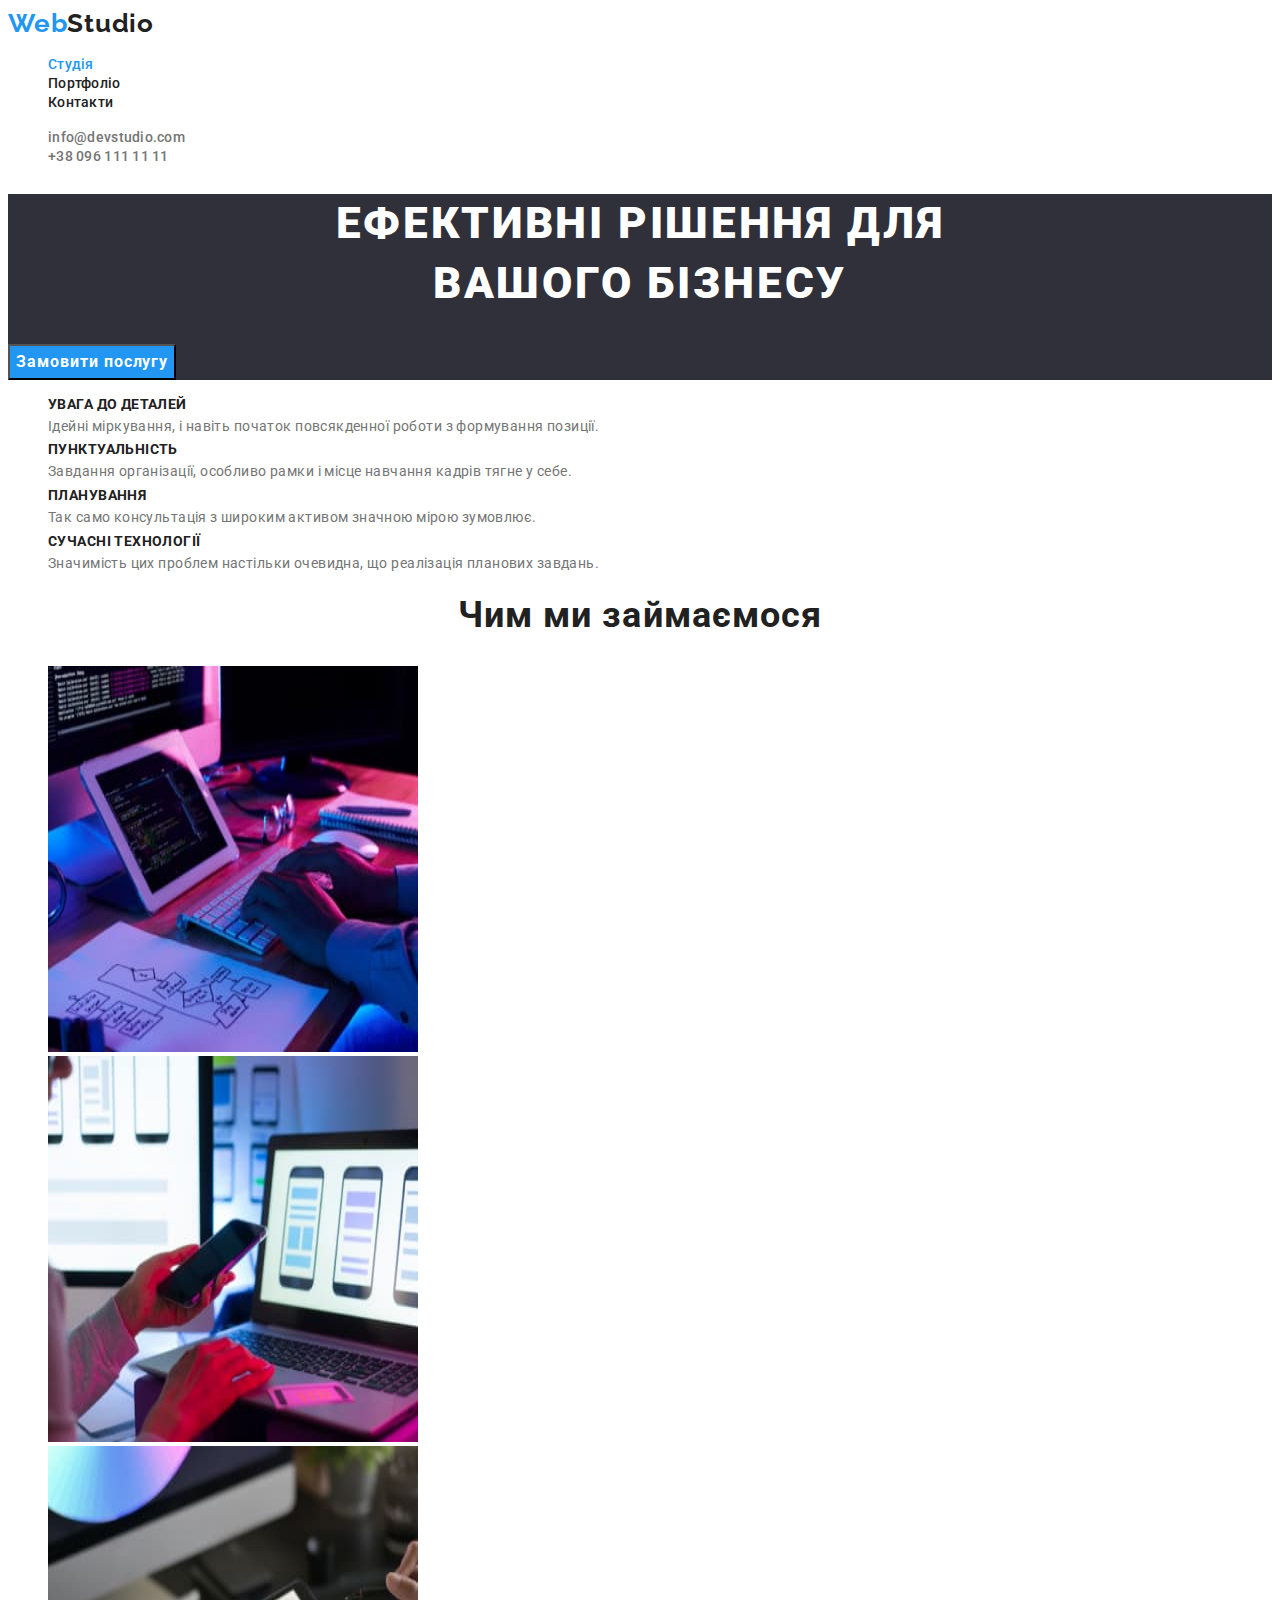
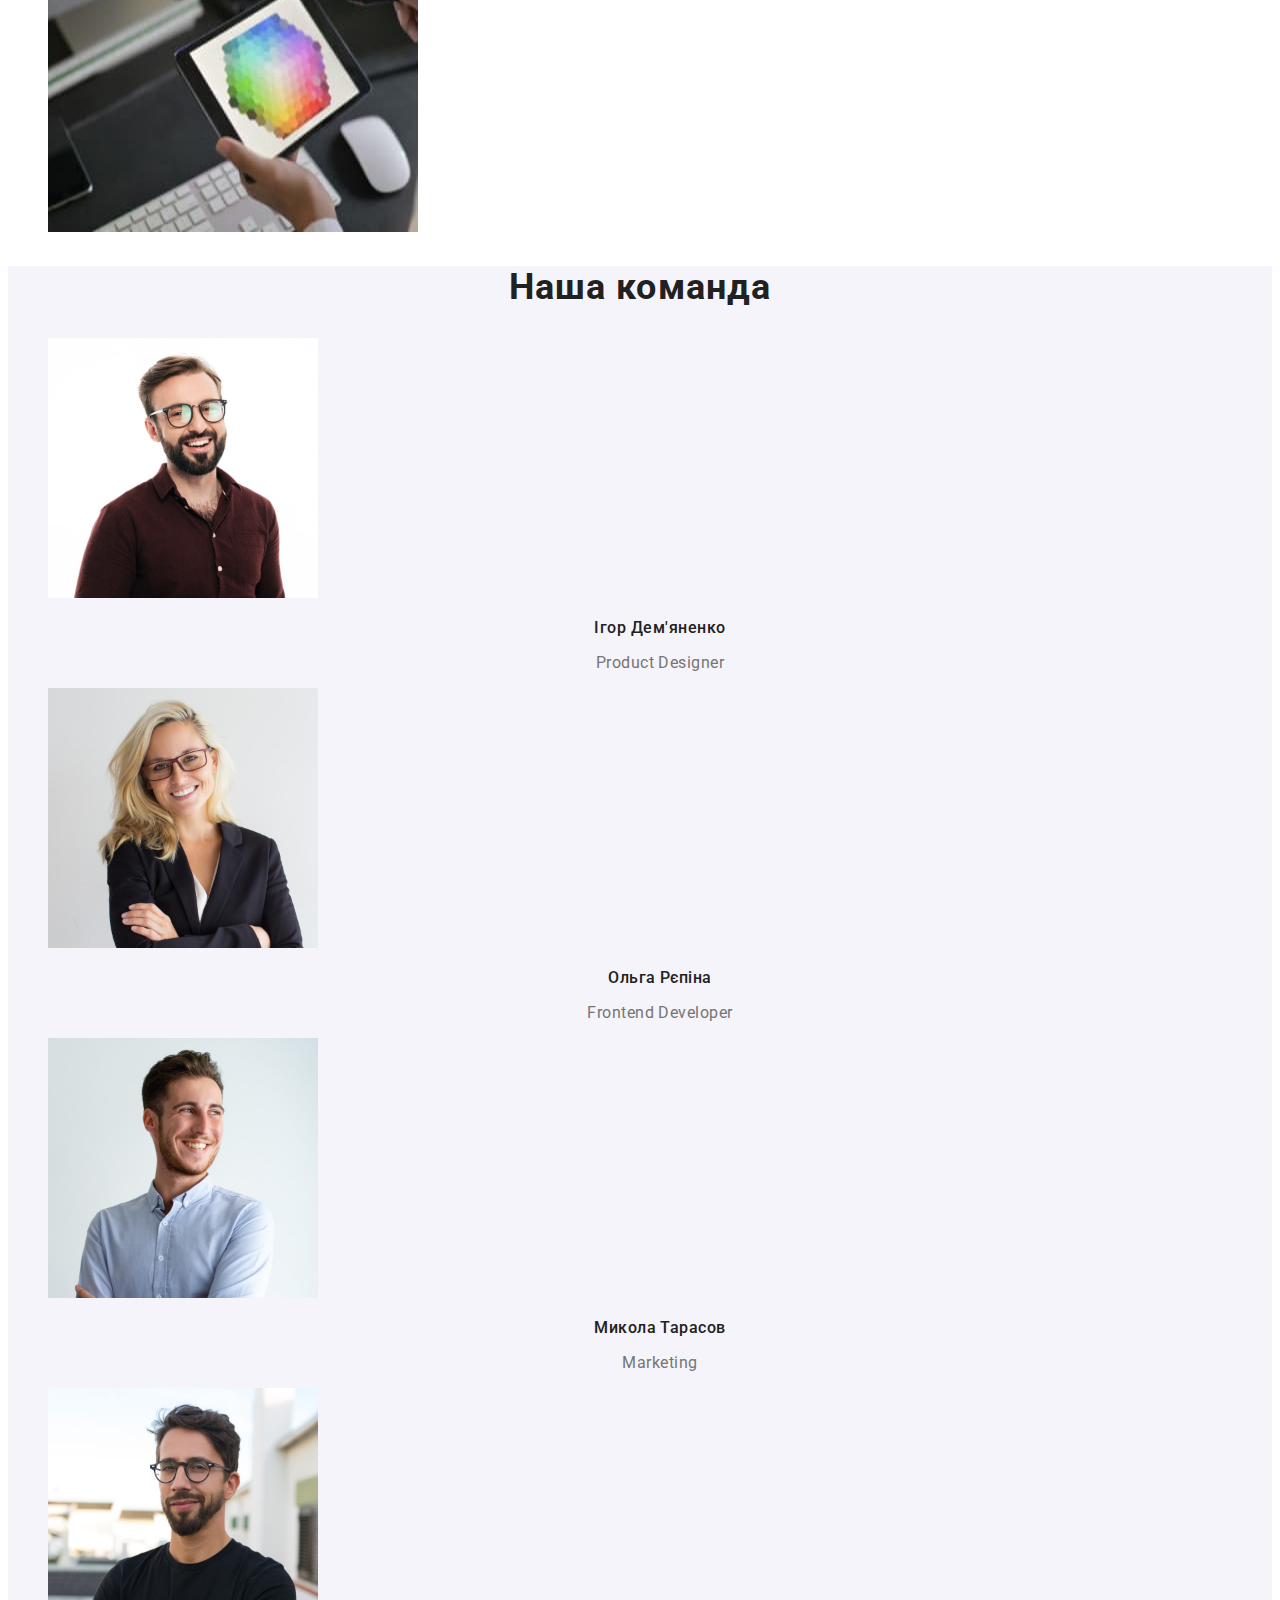
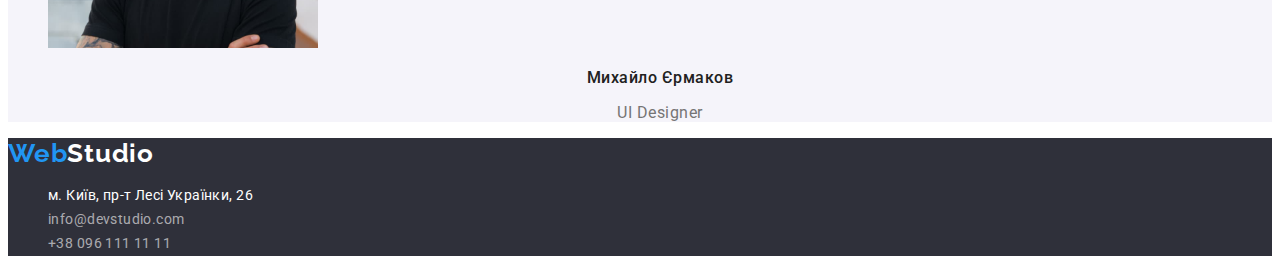
==== index.html @ b62a6b12 "Initial commit" ====
<!DOCTYPE html>
<html lang="uk">
  <head>
    <meta charset="UTF-8" />
    <meta name="viewport" content="width=device-width, initial-scale=1.0" />
    <title>Document</title>
    <link rel="preconnect" href="https://fonts.googleapis.com" />
    <link rel="preconnect" href="https://fonts.gstatic.com" crossorigin />
    <link
      href="https://fonts.googleapis.com/css2?family=Raleway:wght@700&family=Roboto:wght@400;500;700;900&display=swap"
      rel="stylesheet" />
    <link rel="stylesheet" href="./css/styles.css" />
  </head>
  <body>
    <header>
      <a href="" class="logo" lang="en">Web<span class="txt-black">Studio</span></a>
      <nav>
        <ul class="list">
          <li><a class="link link-current" href="./index.html">Студія</a></li>
          <li><a class="link" href="./portfolio.html">Портфоліо</a></li>
          <li><a class="link" href="">Контакти</a></li>
        </ul>
      </nav>
      <ul class="list">
        <li><a class="link-tel" href="mailto:info@devstudio.com">info@devstudio.com</a></li>
        <li><a class="link-tel" href="tel:+380961111111">+38 096 111 11 11</a></li>
      </ul>
    </header>
    <main>
      <section class="hero-section">
        <h1 class="hero-title">ефективні рішення для <br />вашого бізнесу</h1>
        <button class="btn-hero" type="button">Замовити послугу</button>
      </section>
      <section>
        <h2 hidden class="visually-hidden">Особливості</h2>
        <ul class="list">
          <li>
            <h3 class="subtitle">УВАГА ДО ДЕТАЛЕЙ</h3>
            <p class="text">
              Ідейні міркування, і навіть початок повсякденної роботи з
              формування позиції.
            </p>
          </li>
          <li>
            <h3 class="subtitle">ПУНКТУАЛЬНІСТЬ</h3>
            <p class="text">
              Завдання організації, особливо рамки і місце навчання кадрів тягне
              у себе.
            </p>
          </li>
          <li>
            <h3 class="subtitle">ПЛАНУВАННЯ</h3>
            <p class="text">
              Так само консультація з широким активом значною мірою зумовлює.
            </p>
          </li>
          <li>
            <h3 class="subtitle">СУЧАСНІ ТЕХНОЛОГІЇ</h3>
            <p class="text">
              Значимість цих проблем настільки очевидна, що реалізація планових
              завдань.
            </p>
          </li>
        </ul>
      </section>
      <section>
        <h2 class="title">Чим ми займаємося</h2>
        <ul class="list">
          <li>
            <img
              src="./images/gallery-1.jpg"
              alt="галерея"
              width="370"
              height="386"/>
          </li>
          <li>
            <img
              src="./images/gallery-2.jpg"
              alt="галерея"
              width="370"
              height="386"/>
          </li>
          <li>
            <img
              src="./images/gallery-3.jpg"
              alt="галерея"
              width="370"
              height="386"/>
          </li>
        </ul>
      </section>
      <section class="our-team">
        <h2 class="title">Наша команда</h2>
        <ul class="list">
          <li>
            <img
              src="./images/team-card-1.jpg"
              alt="наша команда"
              width="270"
              height="260"/>
            <h3 class="subtitle-img">Ігор Дем'яненко</h3>
            <p class="text-img" lang="en">Product Designer</p>
          </li>
          <li>
            <img
              src="./images/team-card-2.jpg"
              alt="наша команда"
              width="270"
              height="260"/>
            <h3 class="subtitle-img">Ольга Рєпіна</h3>
            <p class="text-img" lang="en">Frontend Developer</p>
          </li>
          <li>
            <img
              src="./images/team-card-3.jpg"
              alt="наша команда"
              width="270"
              height="260"/>
            <h3 class="subtitle-img">Микола Тарасов</h3>
            <p class="text-img" lang="en">Marketing</p>
          </li>
          <li>
            <img
              src="./images/team-card-4.jpg"
              alt="наша команда"
              width="270"
              height="260"/>
            <h3 class="subtitle-img">Михайло Єрмаков</h3>
            <p class="text-img" lang="en">UI Designer</p>
          </li>
        </ul>
      </section>
    </main>
    <footer class="bottom">
      <a class="logo" href="" lang="en">Web<span class="txt-white">Studio</span></a>
      <address>
        <ul class="list">
          <li>
            <a class="link-footer" 
              href="https://goo.gl/maps/NaW1mxKF8MjCK2XS7"
              target="_blank"
              rel="noopener noreferrer"> 
          м. Київ, пр-т Лесі Українки, 26</a>
          </li>
          <li><a class="link-footer link-contacts" href="mailto:info@devstudio.com">info@devstudio.com</a></li>
          <li><a class="link-footer link-contacts" href="tel+380961111111">+38 096 111 11 11</a></li>
        </ul>
      </address>
    </footer>
  </body>
</html>
---- css/styles.css ----
:root {
    --main-font:Roboto, sans-serif;
    --secondary-font:Raleway, sans-serif;
    --main-text-cl: #757575;
    --secondary-text-cl: #212121;
    --complementary-text-cl:#FFFFFF;
    --accent-cl:#2196F3;
    --main-bg: #FFF;
    --secondary-bg:#2F303A;
    --accent-bg:#F5F4FA;
    --button-bg:#2196F3;
}
body {
font-family: var(--main-font);
font-style: normal;
color: var(--main-text-cl);
background-color: var(--main-bg);
}
.logo {
font-family: var(--secondary-font);
font-size: 26px;
font-weight: 700;
line-height: normal;
letter-spacing: 0.78px;
color: var(--accent-cl);
text-decoration: none;
}
.txt-black {
color: var(--secondary-text-cl);
}
.list {
list-style: none;
}
.list .link {
color: var(--secondary-text-cl);
font-family: inherit;
font-size: 14px;
font-weight: 500;
line-height: normal;
letter-spacing: 0.28px;  
text-decoration: none;
}
.list .link:hover,
.list .link:focus {
color: var(--accent-cl);
}
.list .link-tel {
color: var(--main-text-cl);
font-family: inherit;
font-size: 14px;
font-weight: 500;
line-height: normal;
letter-spacing: 0.28px;  
text-decoration: none;
}
.link-tel:hover,
.link-tel:focus {
color: var(--accent-cl);
}
.list .link-current {
color: var(--accent-cl);
font-family: inherit;
font-size: 14px;
font-weight: 500;
line-height: normal;
letter-spacing: 0.28px;
}
.hero-section {
background-color: var(--secondary-bg);
}
.hero-title {
color: var(--complementary-text-cl);
text-align: center;
font-size: 44px;
font-weight: 900;
line-height: 1.36; /* 136.364% */
letter-spacing: 2.64px;
text-transform: uppercase;
}
.btn-hero {
color: var(--complementary-text-cl);
background-color: var(--button-bg);
font-family: inherit;
text-align: center;
font-size: 16px;
font-weight: 700;
line-height: 1.88; /* 187.5% */    
letter-spacing: 0.96px;
cursor: pointer;
}
.visually-hidden {
transform: scale(0);
position: fixed;
}
.title {
color: var(--secondary-text-cl);
text-align: center;
font-size: 36px;
font-weight: 700;
line-height: normal;
letter-spacing: 1.08px;   
}
.subtitle {
color: var(--secondary-text-cl);
font-size: 14px;
font-weight: 700;
line-height: normal;
letter-spacing: 0.42px;
text-transform: uppercase;
}
.text {
font-size: 14px;
line-height: 1.71px; /* 171.429% */
letter-spacing: 0.42px;
}
.subtitle-img {
color: var(--secondary-text-cl);
text-align: center;
font-size: 16px;
font-weight: 500;
line-height: normal;
letter-spacing: 0.48px;
}
.text-img {
text-align: center;
font-size: 16px;
line-height: normal;
letter-spacing: 0.48px;    
}
.our-team {
background-color: var(--accent-bg);
}
.bottom {
background-color: var(--secondary-bg);
}
.txt-white {
color: var(--complementary-text-cl);
}
.list .link-footer {
color: var(--complementary-text-cl);
font-family: inherit;
font-style: normal;
font-size: 14px;
font-weight: 400;
line-height: 1.71; /* 171.429% */
letter-spacing: 0.42px;
text-decoration: none;
}
.link-footer:hover,
.link-footer:focus {
color: var(--accent-cl);
}
.list .link-contacts {
color: rgba(255, 255, 255, 0.60);
}
.link-contacts:hover,
.link-contacts:focus {
color: var(--accent-cl);
}
.btn {
color: var(--secondary-text-cl);
background-color: var(--accent-bg);
text-align: center; 
font-family: inherit;
font-size: 16px;
font-style: normal; 
font-weight: 500;
line-height: 1.63; /* 162.5% */
letter-spacing: 0.48px;
border: none;
cursor: pointer;
}
.btn-current {
color: var(--complementary-text-cl);
background-color: var(--button-bg);
border: none;
cursor: pointer;
}
.btn:hover,
.btn:focus {
color: var(--complementary-text-cl);
background-color: var(--button-bg);
}
.link-portfolio {
font-family: inherit;
font-style: normal;
text-decoration: none;
}
.title-portfolio {
color: var(--secondary-text-cl);
font-size: 18px;
font-weight: 700;
line-height: 2.00; /* 200% */
letter-spacing: 1.08px;
}
.text-portfolio {
color: var(--main-text-cl);
font-size: 16px;
line-height: 1.88; /* 187.5% */
letter-spacing: 0.48px;
}
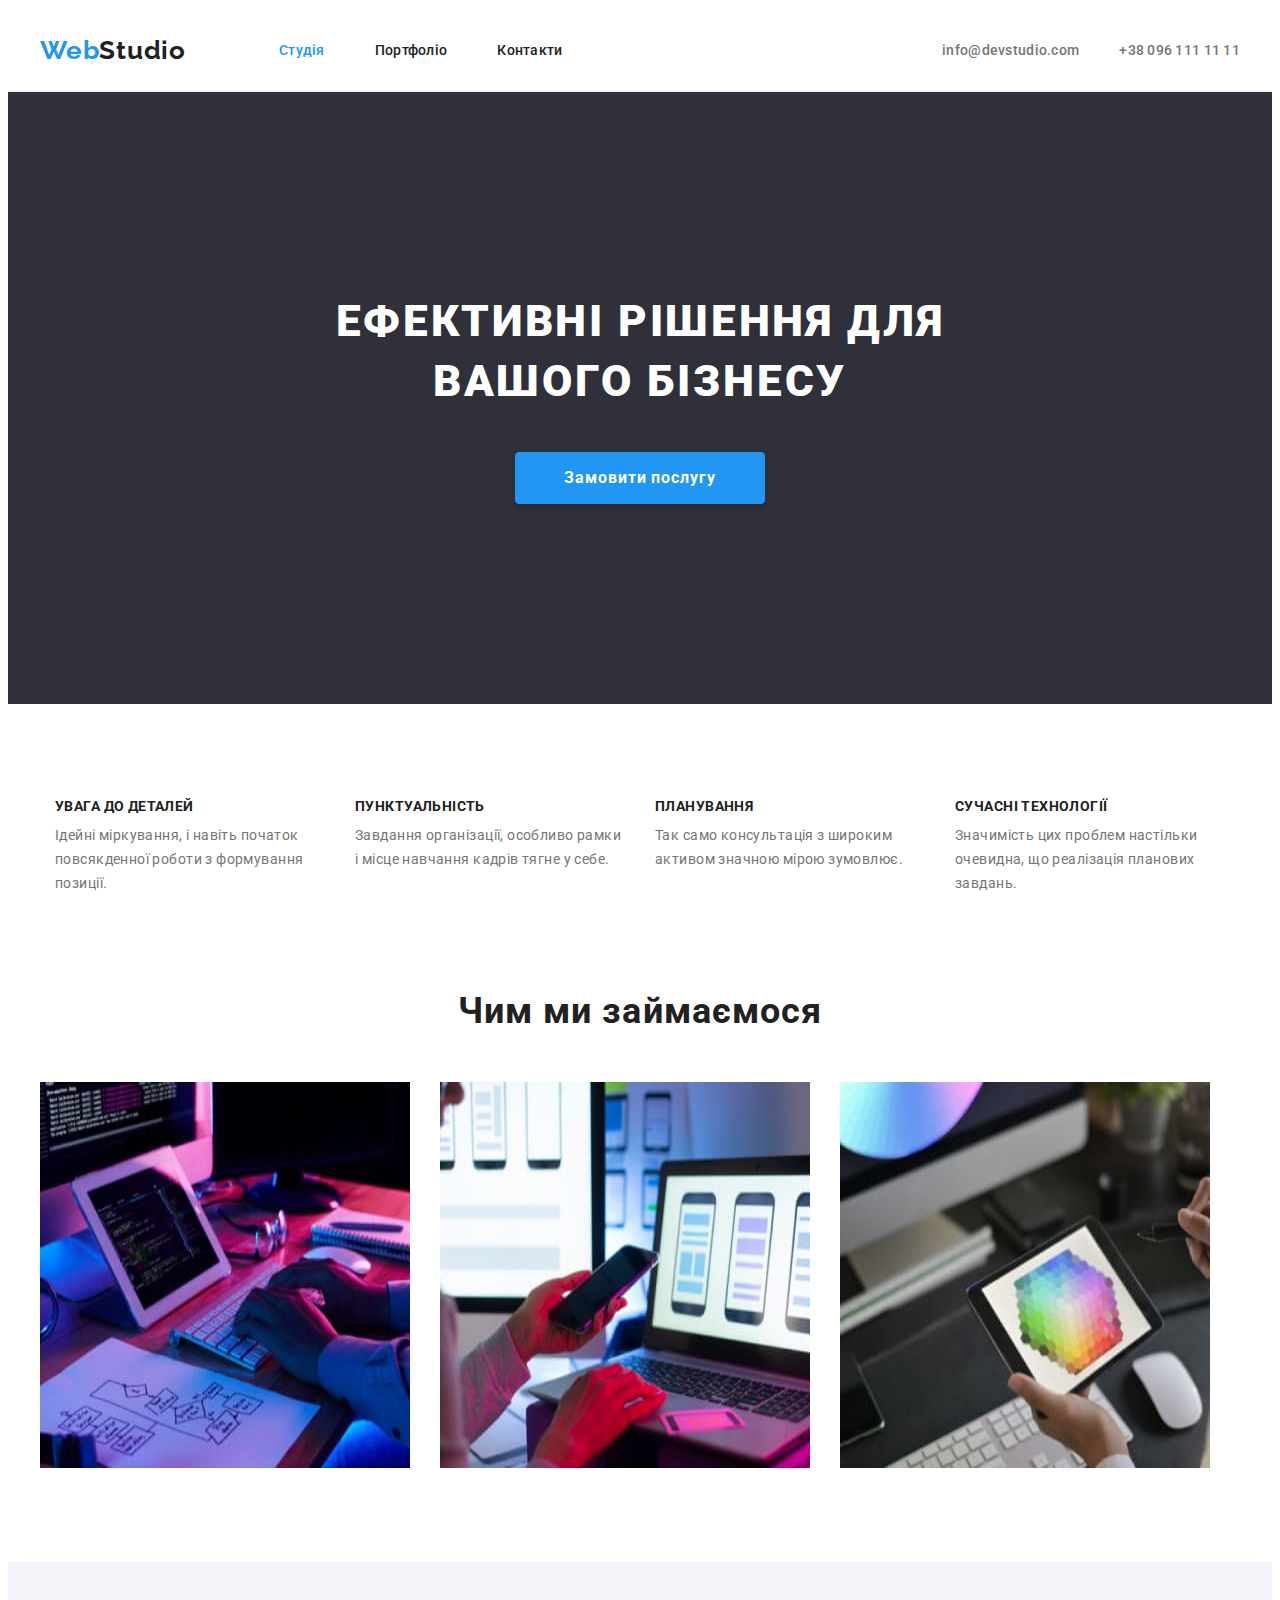
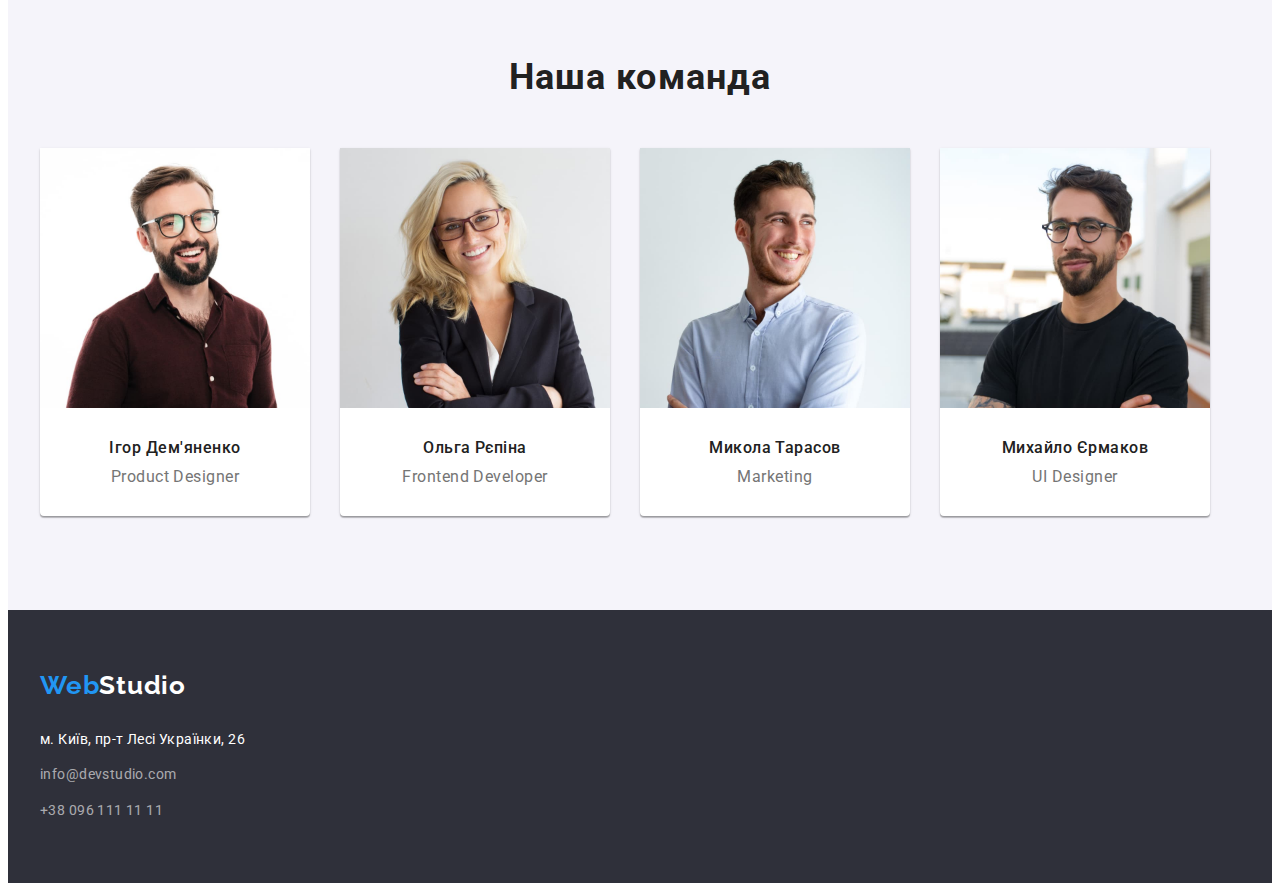
==== commit d1179929: "homework3" ====
--- a/index.html
+++ b/index.html
@@ -9,143 +9,158 @@
     <link
       href="https://fonts.googleapis.com/css2?family=Raleway:wght@700&family=Roboto:wght@400;500;700;900&display=swap"
       rel="stylesheet" />
+    <link rel="stylesheet" href="https://cdnjs.cloudflare.com/ajax/libs/modern-normalize/2.0.0/modern-normalize.min.css" integrity="sha512-4xo8blKMVCiXpTaLzQSLSw3KFOVPWhm/TRtuPVc4WG6kUgjH6J03IBuG7JZPkcWMxJ5huwaBpOpnwYElP/m6wg==" crossorigin="anonymous" referrerpolicy="no-referrer" />
     <link rel="stylesheet" href="./css/styles.css" />
   </head>
   <body>
-    <header>
-      <a href="" class="logo" lang="en">Web<span class="txt-black">Studio</span></a>
-      <nav>
-        <ul class="list">
-          <li><a class="link link-current" href="./index.html">Студія</a></li>
-          <li><a class="link" href="./portfolio.html">Портфоліо</a></li>
-          <li><a class="link" href="">Контакти</a></li>
-        </ul>
-      </nav>
-      <ul class="list">
-        <li><a class="link-tel" href="mailto:info@devstudio.com">info@devstudio.com</a></li>
-        <li><a class="link-tel" href="tel:+380961111111">+38 096 111 11 11</a></li>
-      </ul>
-    </header>
+      <header class="header">
+        <div class="container header-container">
+          <a href="" class="logo" lang="en">Web<span class="txt-black">Studio</span></a>
+          <nav>
+            <ul class="list navigation-list">
+              <li class="navigation-item"><a class="link link-current" href="./index.html">Студія</a></li>
+              <li class="navigation-item"><a class="link" href="./portfolio.html">Портфоліо</a></li>
+              <li class="navigation-item"><a class="link" href="">Контакти</a></li>
+            </ul>
+          </nav>
+          <div class="header-group">
+            <ul class="list navigation-group">
+              <li class="navigation-group-item"><a class="link-tel" href="mailto:info@devstudio.com">info@devstudio.com</a></li>
+              <li class="navigation-group-item"><a class="link-tel" href="tel:+380961111111">+38 096 111 11 11</a></li>
+            </ul>  
+          </div>
+        </div>
+      </header>
     <main>
-      <section class="hero-section">
-        <h1 class="hero-title">ефективні рішення для <br />вашого бізнесу</h1>
-        <button class="btn-hero" type="button">Замовити послугу</button>
-      </section>
-      <section>
-        <h2 hidden class="visually-hidden">Особливості</h2>
-        <ul class="list">
-          <li>
-            <h3 class="subtitle">УВАГА ДО ДЕТАЛЕЙ</h3>
-            <p class="text">
-              Ідейні міркування, і навіть початок повсякденної роботи з
-              формування позиції.
-            </p>
-          </li>
-          <li>
-            <h3 class="subtitle">ПУНКТУАЛЬНІСТЬ</h3>
-            <p class="text">
-              Завдання організації, особливо рамки і місце навчання кадрів тягне
-              у себе.
-            </p>
-          </li>
-          <li>
-            <h3 class="subtitle">ПЛАНУВАННЯ</h3>
-            <p class="text">
-              Так само консультація з широким активом значною мірою зумовлює.
-            </p>
-          </li>
-          <li>
-            <h3 class="subtitle">СУЧАСНІ ТЕХНОЛОГІЇ</h3>
-            <p class="text">
-              Значимість цих проблем настільки очевидна, що реалізація планових
-              завдань.
-            </p>
-          </li>
-        </ul>
-      </section>
-      <section>
-        <h2 class="title">Чим ми займаємося</h2>
-        <ul class="list">
-          <li>
-            <img
-              src="./images/gallery-1.jpg"
-              alt="галерея"
-              width="370"
-              height="386"/>
-          </li>
-          <li>
-            <img
-              src="./images/gallery-2.jpg"
-              alt="галерея"
-              width="370"
-              height="386"/>
-          </li>
-          <li>
-            <img
-              src="./images/gallery-3.jpg"
-              alt="галерея"
-              width="370"
-              height="386"/>
-          </li>
-        </ul>
-      </section>
-      <section class="our-team">
-        <h2 class="title">Наша команда</h2>
-        <ul class="list">
-          <li>
-            <img
-              src="./images/team-card-1.jpg"
-              alt="наша команда"
-              width="270"
-              height="260"/>
-            <h3 class="subtitle-img">Ігор Дем'яненко</h3>
-            <p class="text-img" lang="en">Product Designer</p>
-          </li>
-          <li>
-            <img
-              src="./images/team-card-2.jpg"
-              alt="наша команда"
-              width="270"
-              height="260"/>
-            <h3 class="subtitle-img">Ольга Рєпіна</h3>
-            <p class="text-img" lang="en">Frontend Developer</p>
-          </li>
-          <li>
-            <img
-              src="./images/team-card-3.jpg"
-              alt="наша команда"
-              width="270"
-              height="260"/>
-            <h3 class="subtitle-img">Микола Тарасов</h3>
-            <p class="text-img" lang="en">Marketing</p>
-          </li>
-          <li>
-            <img
-              src="./images/team-card-4.jpg"
-              alt="наша команда"
-              width="270"
-              height="260"/>
-            <h3 class="subtitle-img">Михайло Єрмаков</h3>
-            <p class="text-img" lang="en">UI Designer</p>
-          </li>
-        </ul>
-      </section>
+        <section class="hero-section">
+          <div class="container">
+            <h1 class="hero-title">ефективні рішення для <br />вашого бізнесу</h1>
+            <button class="btn-hero" type="button">Замовити послугу</button>
+          </div>
+        </section>
+        <section>
+          <div class="container">
+            <h2 hidden class="visually-hidden">Особливості</h2>
+            <ul class="list peculiarities">
+              <li class="peculiarities-item">
+                <h3 class="subtitle">УВАГА ДО ДЕТАЛЕЙ</h3>
+                <p class="text">
+                  Ідейні міркування, і навіть початок повсякденної роботи з
+                  формування позиції.
+                </p>
+              </li>
+              <li class="peculiarities-item">
+                <h3 class="subtitle">ПУНКТУАЛЬНІСТЬ</h3>
+                <p class="text">
+                  Завдання організації, особливо рамки і місце навчання кадрів тягне
+                  у себе.
+                </p>
+              </li>
+              <li class="peculiarities-item">
+                <h3 class="subtitle">ПЛАНУВАННЯ</h3>
+                <p class="text">
+                  Так само консультація з широким активом значною мірою зумовлює.
+                </p>
+              </li>
+              <li class="peculiarities-item">
+                <h3 class="subtitle">СУЧАСНІ ТЕХНОЛОГІЇ</h3>
+                <p class="text">
+                  Значимість цих проблем настільки очевидна, що реалізація планових
+                  завдань.
+                </p>
+              </li>
+            </ul>
+          </div>
+        </section>
+        <section>
+          <div class="container">
+            <h2 class="title title-work">Чим ми займаємося</h2>
+            <ul class="list list-work">
+              <li class="work-item">
+                <img
+                  src="./images/gallery-1.jpg"
+                  alt="галерея"
+                  width="370"
+                  height="386"/>
+              </li>
+              <li class="work-item" >
+                <img
+                  src="./images/gallery-2.jpg"
+                  alt="галерея"
+                  width="370"
+                  height="386"/>
+              </li>
+              <li class="work-item">
+                <img
+                  src="./images/gallery-3.jpg"
+                  alt="галерея"
+                  width="370"
+                  height="386"/>
+              </li>
+            </ul>
+          </div>
+        </section>
+        <section class="our-team">
+          <div class="container">
+            <h2 class="title title-our-team">Наша команда</h2>
+            <ul class="list list-our-team">
+              <li class="our-team-item">
+                <img
+                  src="./images/team-card-1.jpg"
+                  alt="наша команда"
+                  width="270"
+                  height="260"/>
+                <h3 class="subtitle-img">Ігор Дем'яненко</h3>
+                <p class="text-img" lang="en">Product Designer</p>
+              </li>
+              <li class="our-team-item">
+                <img
+                  src="./images/team-card-2.jpg"
+                  alt="наша команда"
+                  width="270"
+                  height="260"/>
+                <h3 class="subtitle-img">Ольга Рєпіна</h3>
+                <p class="text-img" lang="en">Frontend Developer</p>
+              </li>
+              <li class="our-team-item">
+                <img
+                  src="./images/team-card-3.jpg"
+                  alt="наша команда"
+                  width="270"
+                  height="260"/>
+                <h3 class="subtitle-img">Микола Тарасов</h3>
+                <p class="text-img" lang="en">Marketing</p>
+              </li>
+              <li class="our-team-item">
+                <img
+                  src="./images/team-card-4.jpg"
+                  alt="наша команда"
+                  width="270"
+                  height="260"/>
+                <h3 class="subtitle-img">Михайло Єрмаков</h3>
+                <p class="text-img" lang="en">UI Designer</p>
+              </li>
+            </ul>
+          </div>
+        </section>
     </main>
-    <footer class="bottom">
-      <a class="logo" href="" lang="en">Web<span class="txt-white">Studio</span></a>
-      <address>
-        <ul class="list">
-          <li>
-            <a class="link-footer" 
-              href="https://goo.gl/maps/NaW1mxKF8MjCK2XS7"
-              target="_blank"
-              rel="noopener noreferrer"> 
-          м. Київ, пр-т Лесі Українки, 26</a>
-          </li>
-          <li><a class="link-footer link-contacts" href="mailto:info@devstudio.com">info@devstudio.com</a></li>
-          <li><a class="link-footer link-contacts" href="tel+380961111111">+38 096 111 11 11</a></li>
-        </ul>
-      </address>
-    </footer>
-  </body>
+      <footer class="bottom">
+        <div class="container footer-container">
+          <a class="logo logo-footer" href="" lang="en">Web<span class="txt-white">Studio</span></a>
+          <address>
+            <ul class="list footer-list">
+              <li class="footer-item">
+                <a class="link-footer" 
+                  href="https://goo.gl/maps/NaW1mxKF8MjCK2XS7"
+                  target="_blank"
+                  rel="noopener noreferrer"> 
+              м. Київ, пр-т Лесі Українки, 26</a>
+              </li>
+              <li class="footer-item"><a class="link-footer link-contacts" href="mailto:info@devstudio.com">info@devstudio.com</a></li>
+              <li class="footer-item"><a class="link-footer link-contacts" href="tel+380961111111">+38 096 111 11 11</a></li>
+            </ul>
+          </address>
+        </div>
+      </footer>
+    </body>
 </html>
--- a/css/styles.css
+++ b/css/styles.css
@@ -16,6 +16,25 @@
 color: var(--main-text-cl);
 background-color: var(--main-bg);
 }
+.container {
+width: 1200px;
+padding: 0 15px;
+margin: 0 auto;
+}
+h1,h2,h3,h4,h5,h6,ul,p {
+margin: 0;
+padding: 0;
+}
+img {
+display: block;
+}
+.header {
+border-bottom: 1px solid #ECECEC;
+}
+.header-container{
+display: flex;
+align-items: center;
+}
 .logo {
 font-family: var(--secondary-font);
 font-size: 26px;
@@ -24,9 +43,23 @@
 letter-spacing: 0.78px;
 color: var(--accent-cl);
 text-decoration: none;
+margin-right: 93px; 
 }
 .txt-black {
 color: var(--secondary-text-cl);
+}
+.navigation-list {
+display: flex;
+align-items: center;
+}
+.navigation-item {
+display: block;
+margin-right: 50px;
+padding-top: 32px;
+padding-bottom: 32px;
+}
+.navigation-item:last-child {
+margin-right: 0;
 }
 .list {
 list-style: none;
@@ -44,6 +77,24 @@
 .list .link:focus {
 color: var(--accent-cl);
 }
+.header-group {
+display: flex;
+align-items: baseline;
+margin-left: auto;
+}
+.navigation-group {
+display: flex;
+align-items: center;
+}
+.navigation-group-item {
+display: inline-block;
+margin-left: 40px;
+padding-top: 32px;
+padding-bottom: 32px;
+}
+.navigation-group-item:first-child {
+margin-left: 0;
+}
 .list .link-tel {
 color: var(--main-text-cl);
 font-family: inherit;
@@ -67,17 +118,30 @@
 }
 .hero-section {
 background-color: var(--secondary-bg);
+text-align: center;
 }
 .hero-title {
 color: var(--complementary-text-cl);
-text-align: center;
 font-size: 44px;
 font-weight: 900;
 line-height: 1.36; /* 136.364% */
 letter-spacing: 2.64px;
 text-transform: uppercase;
+padding-top: 200px;
+padding-bottom: 40px;
 }
 .btn-hero {
+display: inline-block;
+box-sizing: content-box;
+box-shadow: 0px 4px 4px 0px rgba(0, 0, 0, 0.15);
+width: 200px;
+border: 1px solid var(--button-bg);
+border-radius: 4px;
+padding-top: 10px;
+padding-right: 24px;
+padding-bottom: 10px;
+padding-left: 24px;
+margin-bottom: 200px;
 color: var(--complementary-text-cl);
 background-color: var(--button-bg);
 font-family: inherit;
@@ -100,7 +164,22 @@
 line-height: normal;
 letter-spacing: 1.08px;   
 }
-.subtitle {
+.peculiarities {
+display:flex;
+flex-direction: row;
+justify-content: center; 
+}
+.peculiarities>.peculiarities-item {
+width: 270px;
+padding-top: 94px;
+padding-bottom: 94px;
+margin-right: 30px;
+}
+.peculiarities-item:last-child {
+margin-right: 0;
+}
+.peculiarities-item>.subtitle {
+margin-bottom: 10px;
 color: var(--secondary-text-cl);
 font-size: 14px;
 font-weight: 700;
@@ -108,12 +187,48 @@
 letter-spacing: 0.42px;
 text-transform: uppercase;
 }
-.text {
-font-size: 14px;
-line-height: 1.71px; /* 171.429% */
+.peculiarities-item>.text {
+font-size: 14px;
+line-height: 1.71; /* 171.429% */
 letter-spacing: 0.42px;
 }
+.title-work {
+padding-bottom: 50px;
+}
+.list-work {
+display: flex;
+flex-wrap: wrap;
+}
+.list-work>.work-item {
+flex-basis: calc(100%/3-30px);
+padding-right: 30px;
+padding-bottom: 94px;
+}
+.work-item:last-child {
+padding-right: 0;
+}
+.title-our-team {
+padding-top: 94px;
+padding-bottom: 50px;
+}
+.list-our-team {
+display: flex;
+flex-wrap: wrap;
+}
+.list-our-team>.our-team-item {
+margin-right: 30px;
+margin-bottom: 94px;
+border-bottom-left-radius: 4px;
+border-bottom-right-radius: 4px;
+box-shadow: 0px 2px 1px 0px rgba(0, 0, 0, 0.20), 0px 1px 1px 0px rgba(0, 0, 0, 0.14), 0px 1px 3px 0px rgba(0, 0, 0, 0.12);
+background-color: var(--main-bg);
+}
+.our-team-item:last-child {
+margin-right: 0;
+}
 .subtitle-img {
+padding-top: 30px;
+padding-bottom: 10px;
 color: var(--secondary-text-cl);
 text-align: center;
 font-size: 16px;
@@ -122,6 +237,7 @@
 letter-spacing: 0.48px;
 }
 .text-img {
+padding-bottom: 30px;
 text-align: center;
 font-size: 16px;
 line-height: normal;
@@ -132,6 +248,20 @@
 }
 .bottom {
 background-color: var(--secondary-bg);
+}
+.footer-container {
+display: flex;
+flex-direction: column;
+}
+.logo-footer {
+padding-top: 60px;
+padding-bottom: 28px;
+}
+.footer-list>.footer-item {
+padding-bottom: 12px;
+}
+.footer-item:last-child {
+padding-bottom: 60px;
 }
 .txt-white {
 color: var(--complementary-text-cl);
@@ -157,9 +287,28 @@
 .link-contacts:focus {
 color: var(--accent-cl);
 }
+.portfolio {
+padding-top: 94px;
+padding-bottom: 94px;
+}
+.portfolio .list-button {
+display: flex;
+align-items: center;
+justify-content: center;
+}
+.portfolio .item {
+margin-right: 8px;
+}
+.portfolio .item:last-child {
+margin-right: 0;
+}
 .btn {
+padding: 6px 22px;
+border: none;
+border-radius: 4px;
 color: var(--secondary-text-cl);
 background-color: var(--accent-bg);
+margin-bottom: 50px;
 text-align: center; 
 font-family: inherit;
 font-size: 16px;
@@ -174,6 +323,7 @@
 color: var(--complementary-text-cl);
 background-color: var(--button-bg);
 border: none;
+box-shadow: 0px 2px 2px 0px rgba(0, 0, 0, 0.12), 0px 1px 2px 0px rgba(0, 0, 0, 0.08), 0px 3px 1px 0px rgba(0, 0, 0, 0.10);
 cursor: pointer;
 }
 .btn:hover,
@@ -181,12 +331,23 @@
 color: var(--complementary-text-cl);
 background-color: var(--button-bg);
 }
+.list-portfolio {
+display: flex;
+flex-direction: row;
+align-items: center;
+flex-wrap: wrap;
+gap: 30px;
+}
+.item-portfolio {
+border-bottom: 1px solid #EEE;
+}
 .link-portfolio {
 font-family: inherit;
 font-style: normal;
 text-decoration: none;
 }
 .title-portfolio {
+padding: 20px 24px 0 24px;
 color: var(--secondary-text-cl);
 font-size: 18px;
 font-weight: 700;
@@ -194,6 +355,7 @@
 letter-spacing: 1.08px;
 }
 .text-portfolio {
+padding: 0 24px 20px 24px;
 color: var(--main-text-cl);
 font-size: 16px;
 line-height: 1.88; /* 187.5% */
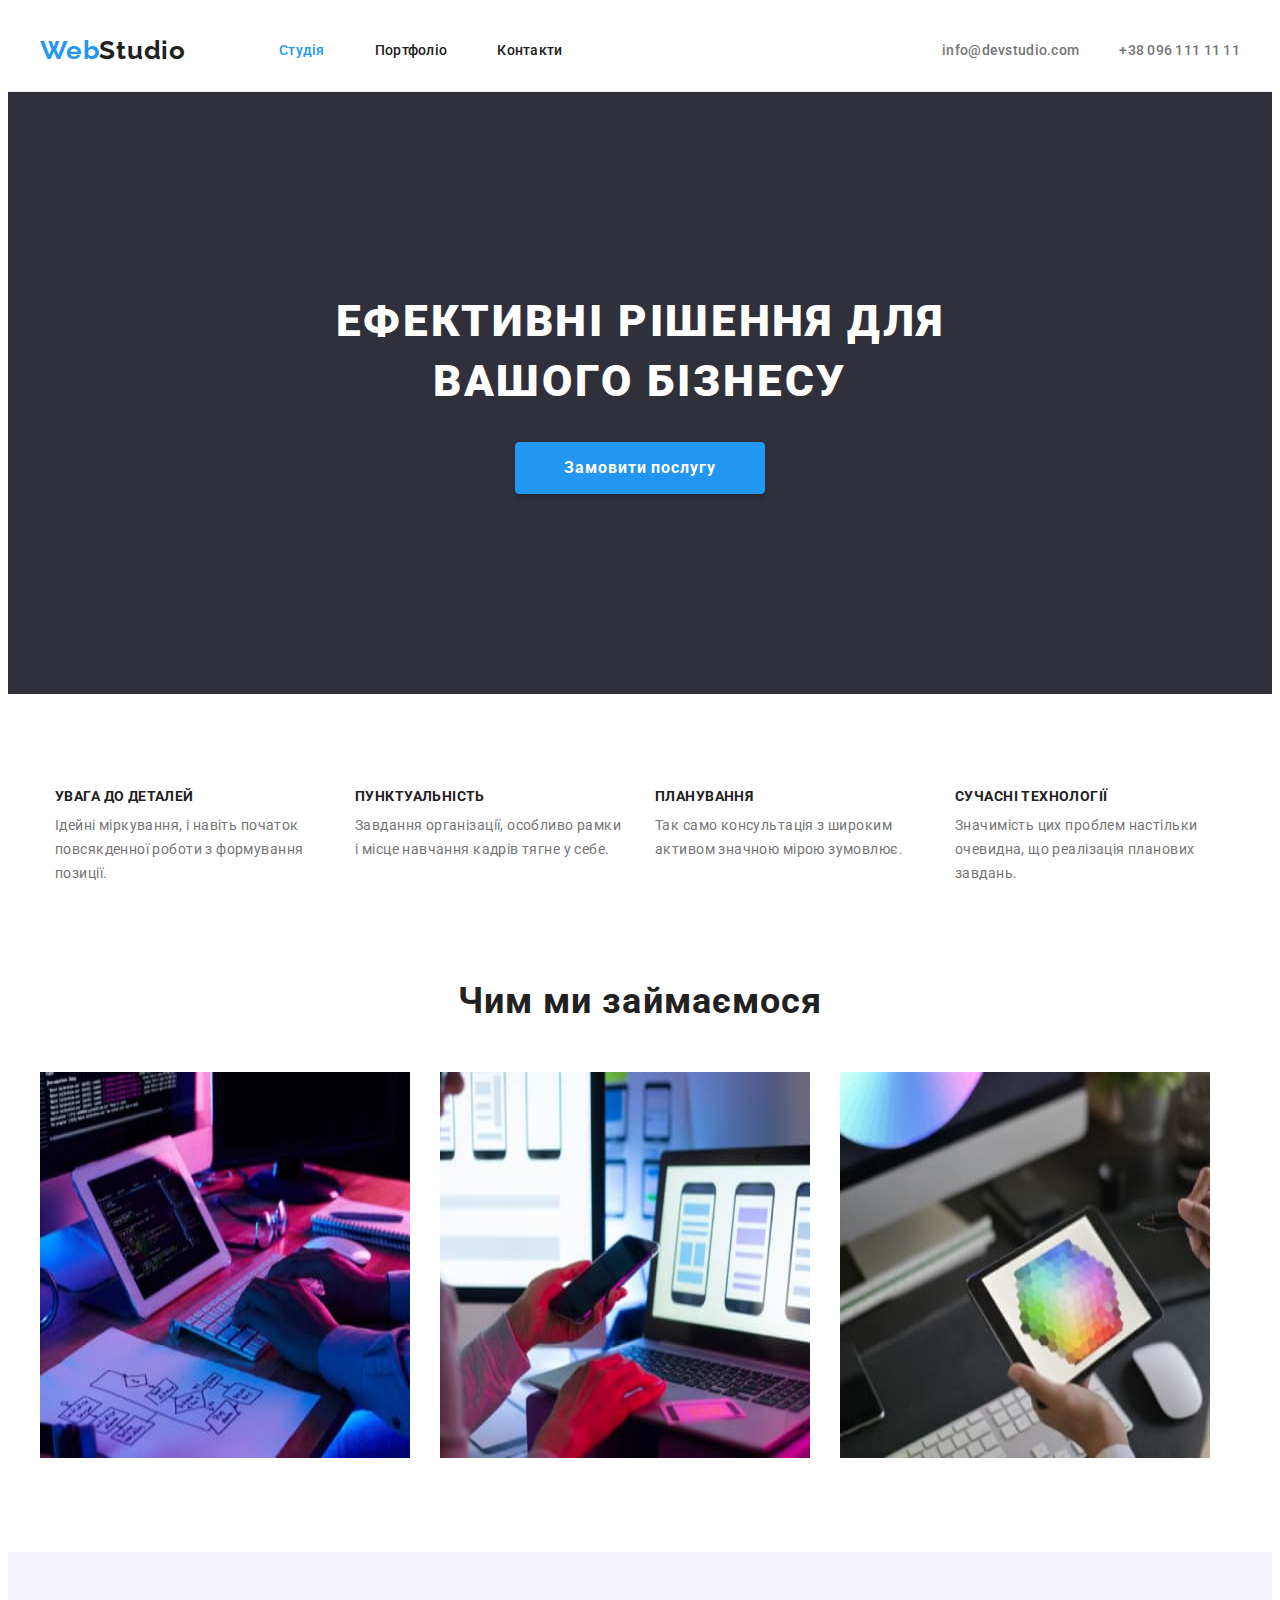
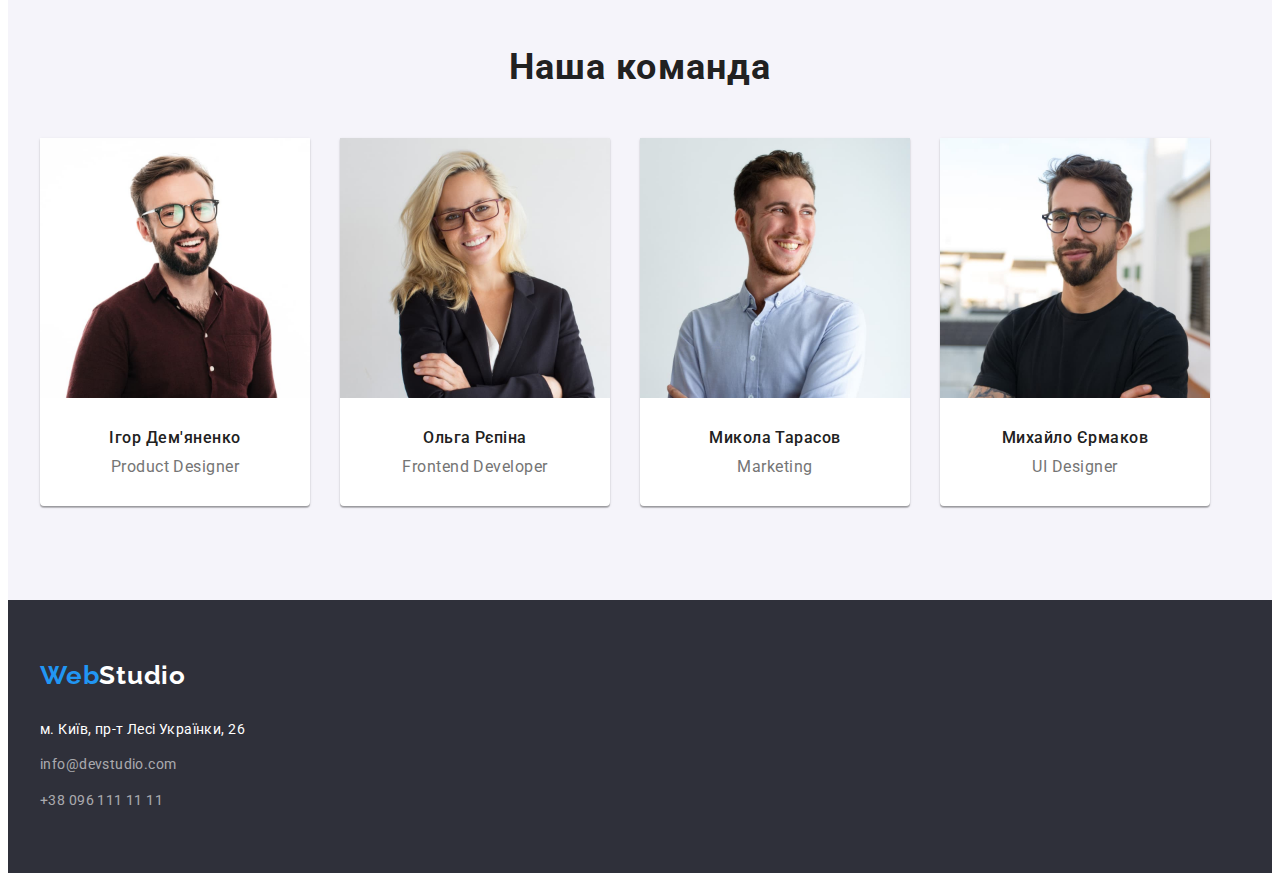
==== commit c33f8990: "correction" ====
--- a/index.html
+++ b/index.html
@@ -38,7 +38,7 @@
             <button class="btn-hero" type="button">Замовити послугу</button>
           </div>
         </section>
-        <section>
+        <section class="peculiarities-section">
           <div class="container">
             <h2 hidden class="visually-hidden">Особливості</h2>
             <ul class="list peculiarities">
@@ -72,7 +72,7 @@
             </ul>
           </div>
         </section>
-        <section>
+        <section class="work-section">
           <div class="container">
             <h2 class="title title-work">Чим ми займаємося</h2>
             <ul class="list list-work">
@@ -100,7 +100,7 @@
             </ul>
           </div>
         </section>
-        <section class="our-team">
+        <section class="our-team-section">
           <div class="container">
             <h2 class="title title-our-team">Наша команда</h2>
             <ul class="list list-our-team">
--- a/css/styles.css
+++ b/css/styles.css
@@ -119,6 +119,8 @@
 .hero-section {
 background-color: var(--secondary-bg);
 text-align: center;
+padding-top: 200px;
+padding-bottom: 200px;
 }
 .hero-title {
 color: var(--complementary-text-cl);
@@ -127,8 +129,7 @@
 line-height: 1.36; /* 136.364% */
 letter-spacing: 2.64px;
 text-transform: uppercase;
-padding-top: 200px;
-padding-bottom: 40px;
+margin-bottom: 30px;
 }
 .btn-hero {
 display: inline-block;
@@ -141,7 +142,6 @@
 padding-right: 24px;
 padding-bottom: 10px;
 padding-left: 24px;
-margin-bottom: 200px;
 color: var(--complementary-text-cl);
 background-color: var(--button-bg);
 font-family: inherit;
@@ -152,7 +152,12 @@
 letter-spacing: 0.96px;
 cursor: pointer;
 }
+.peculiarities-section {
+padding-top: 94px;
+padding-bottom: 94px;
+}
 .visually-hidden {
+display: none;
 transform: scale(0);
 position: fixed;
 }
@@ -171,45 +176,49 @@
 }
 .peculiarities>.peculiarities-item {
 width: 270px;
+margin-right: 30px;
+}
+.peculiarities-item:last-child {
+margin-right: 0;
+}
+.peculiarities-item>.subtitle {
+margin-bottom: 10px;
+color: var(--secondary-text-cl);
+font-size: 14px;
+font-weight: 700;
+line-height: normal;
+letter-spacing: 0.42px;
+text-transform: uppercase;
+}
+.peculiarities-item>.text {
+font-size: 14px;
+line-height: 1.71; /* 171.429% */
+letter-spacing: 0.42px;
+}
+.work-section {
+padding-bottom: 94px;
+}
+.title-work {
+margin-bottom: 50px;
+}
+.list-work {
+display: flex;
+flex-wrap: wrap;
+}
+.list-work>.work-item {
+flex-basis: calc(100%/3-30px);
+margin-right: 30px;
+}
+.work-item:last-child {
+margin-right: 0;
+}
+.our-team-section {
 padding-top: 94px;
 padding-bottom: 94px;
-margin-right: 30px;
-}
-.peculiarities-item:last-child {
-margin-right: 0;
-}
-.peculiarities-item>.subtitle {
-margin-bottom: 10px;
-color: var(--secondary-text-cl);
-font-size: 14px;
-font-weight: 700;
-line-height: normal;
-letter-spacing: 0.42px;
-text-transform: uppercase;
-}
-.peculiarities-item>.text {
-font-size: 14px;
-line-height: 1.71; /* 171.429% */
-letter-spacing: 0.42px;
-}
-.title-work {
-padding-bottom: 50px;
-}
-.list-work {
-display: flex;
-flex-wrap: wrap;
-}
-.list-work>.work-item {
-flex-basis: calc(100%/3-30px);
-padding-right: 30px;
-padding-bottom: 94px;
-}
-.work-item:last-child {
-padding-right: 0;
+background-color: var(--accent-bg);
 }
 .title-our-team {
-padding-top: 94px;
-padding-bottom: 50px;
+margin-bottom: 50px;
 }
 .list-our-team {
 display: flex;
@@ -217,7 +226,6 @@
 }
 .list-our-team>.our-team-item {
 margin-right: 30px;
-margin-bottom: 94px;
 border-bottom-left-radius: 4px;
 border-bottom-right-radius: 4px;
 box-shadow: 0px 2px 1px 0px rgba(0, 0, 0, 0.20), 0px 1px 1px 0px rgba(0, 0, 0, 0.14), 0px 1px 3px 0px rgba(0, 0, 0, 0.12);
@@ -227,8 +235,8 @@
 margin-right: 0;
 }
 .subtitle-img {
-padding-top: 30px;
-padding-bottom: 10px;
+margin-top: 30px;
+margin-bottom: 10px;
 color: var(--secondary-text-cl);
 text-align: center;
 font-size: 16px;
@@ -237,16 +245,15 @@
 letter-spacing: 0.48px;
 }
 .text-img {
-padding-bottom: 30px;
+margin-bottom: 30px;
 text-align: center;
 font-size: 16px;
 line-height: normal;
 letter-spacing: 0.48px;    
 }
-.our-team {
-background-color: var(--accent-bg);
-}
 .bottom {
+padding-top: 60px;
+padding-bottom: 60px;
 background-color: var(--secondary-bg);
 }
 .footer-container {
@@ -254,14 +261,13 @@
 flex-direction: column;
 }
 .logo-footer {
-padding-top: 60px;
-padding-bottom: 28px;
+margin-bottom: 28px;
 }
 .footer-list>.footer-item {
-padding-bottom: 12px;
+margin-bottom: 12px;
 }
 .footer-item:last-child {
-padding-bottom: 60px;
+margin-bottom: 0px;
 }
 .txt-white {
 color: var(--complementary-text-cl);
@@ -347,7 +353,7 @@
 text-decoration: none;
 }
 .title-portfolio {
-padding: 20px 24px 0 24px;
+margin: 20px 24px 0 24px;
 color: var(--secondary-text-cl);
 font-size: 18px;
 font-weight: 700;
@@ -355,7 +361,7 @@
 letter-spacing: 1.08px;
 }
 .text-portfolio {
-padding: 0 24px 20px 24px;
+margin: 0 24px 20px 24px;
 color: var(--main-text-cl);
 font-size: 16px;
 line-height: 1.88; /* 187.5% */
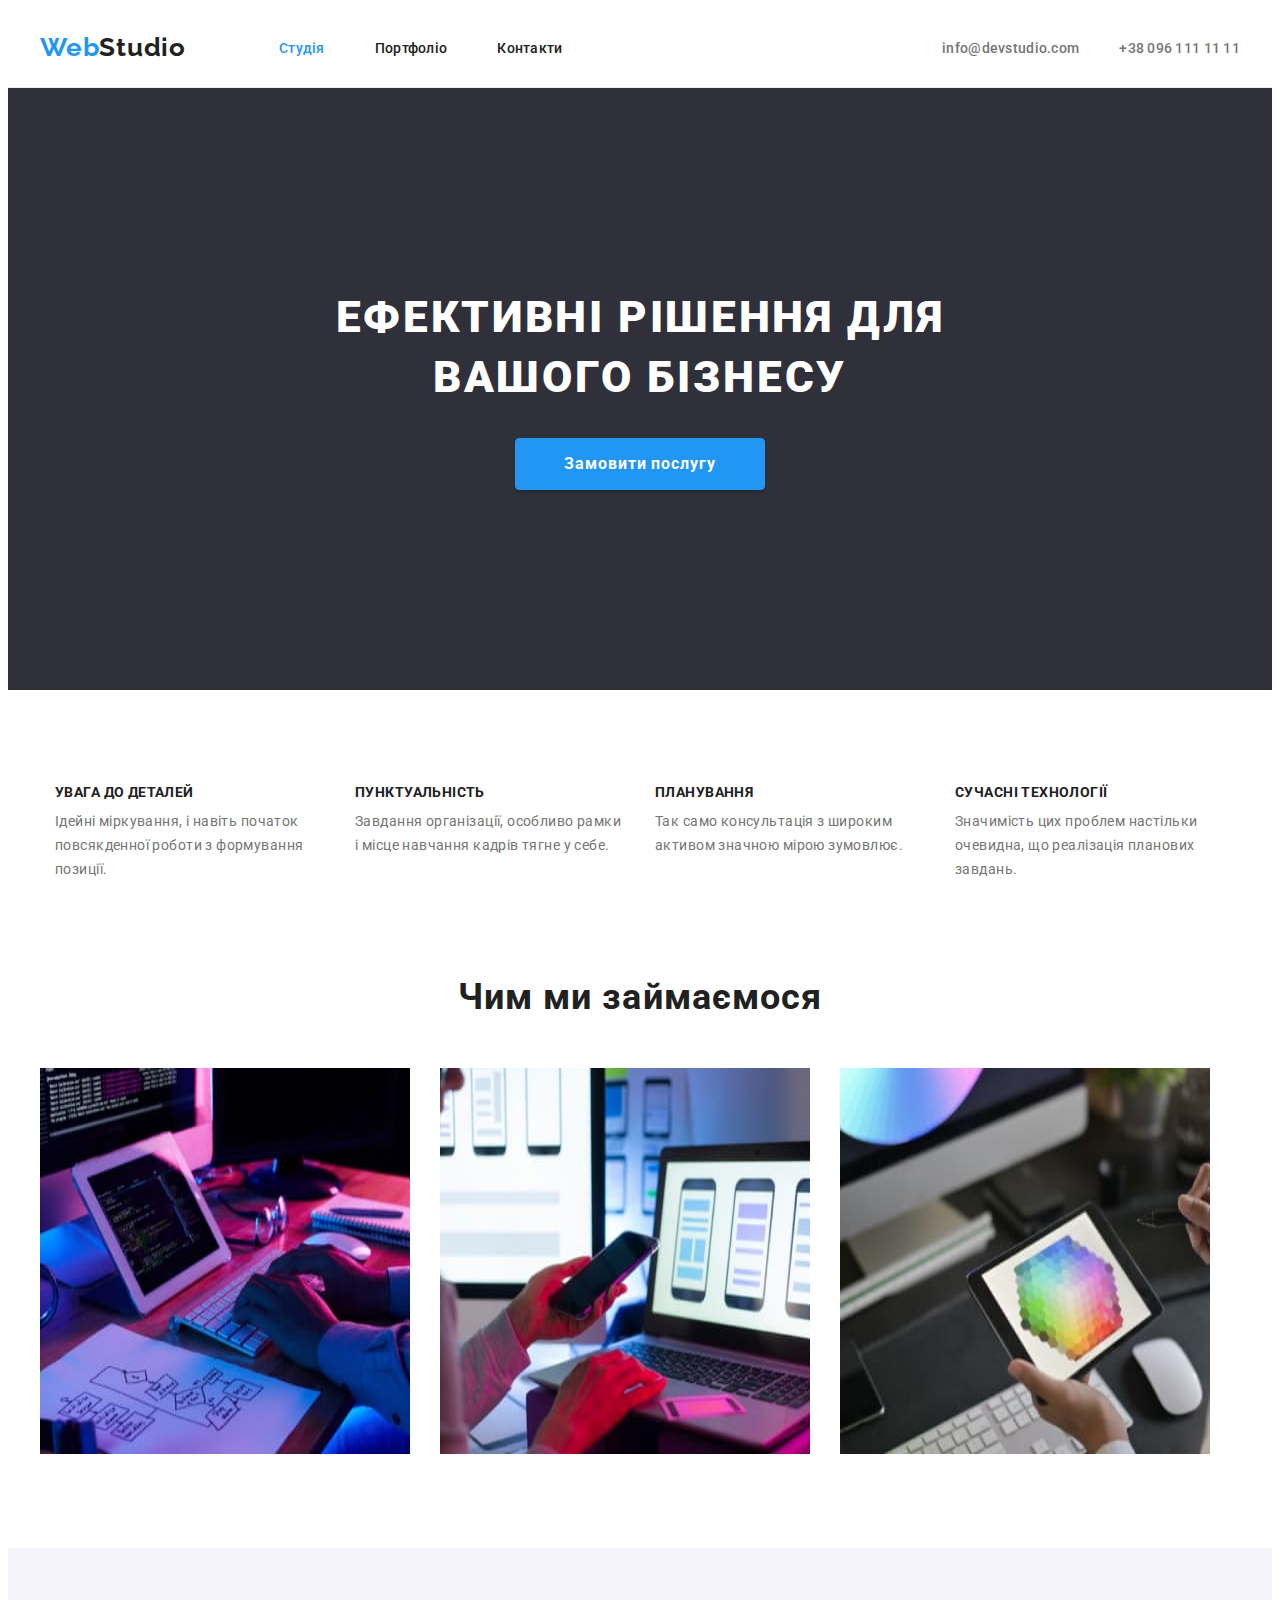
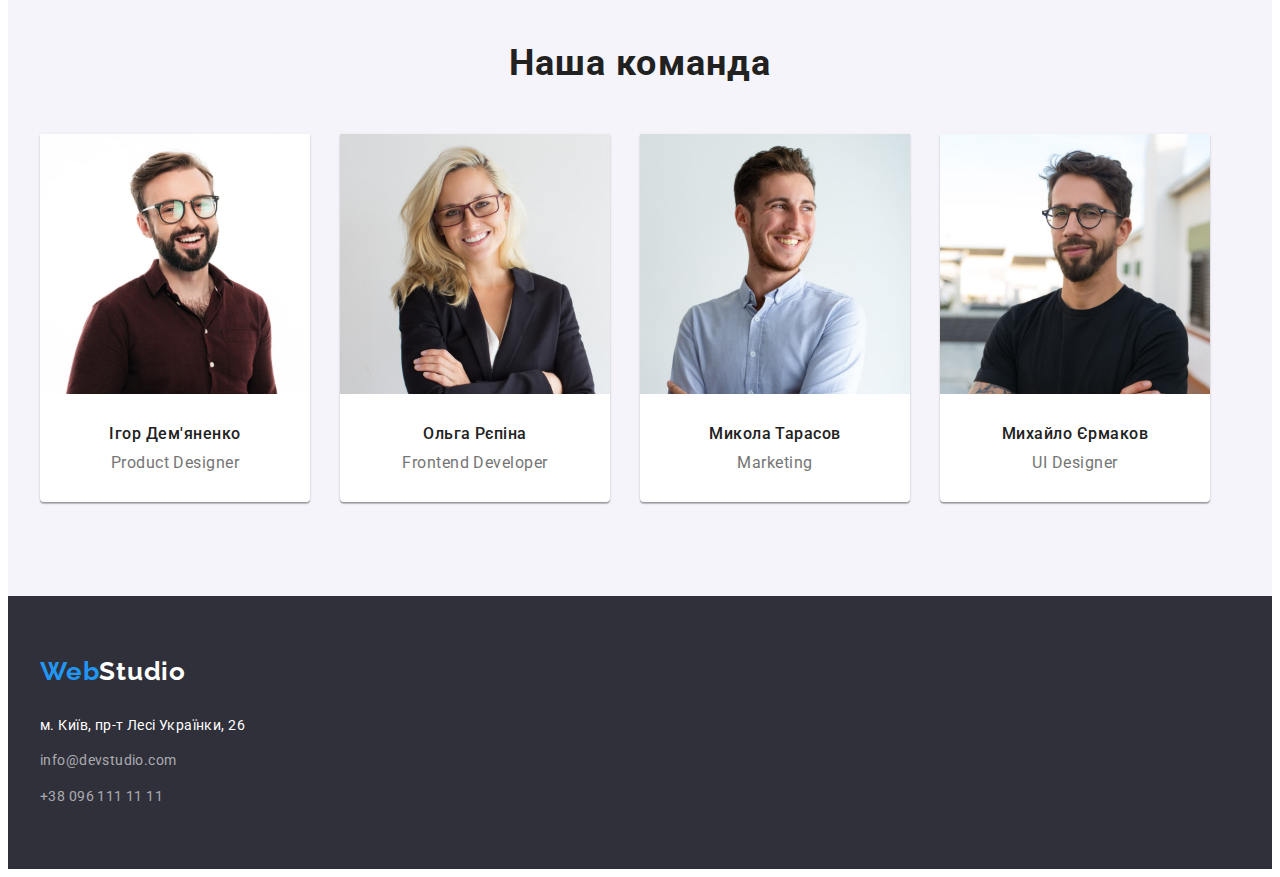
==== commit 39d2a2d4: "error correction" ====
--- a/index.html
+++ b/index.html
@@ -23,18 +23,16 @@
               <li class="navigation-item"><a class="link" href="">Контакти</a></li>
             </ul>
           </nav>
-          <div class="header-group">
             <ul class="list navigation-group">
               <li class="navigation-group-item"><a class="link-tel" href="mailto:info@devstudio.com">info@devstudio.com</a></li>
               <li class="navigation-group-item"><a class="link-tel" href="tel:+380961111111">+38 096 111 11 11</a></li>
             </ul>  
-          </div>
         </div>
       </header>
     <main>
         <section class="hero-section">
           <div class="container">
-            <h1 class="hero-title">ефективні рішення для <br />вашого бізнесу</h1>
+            <h1 class="hero-title">ефективні рішення для вашого бізнесу</h1>
             <button class="btn-hero" type="button">Замовити послугу</button>
           </div>
         </section>
@@ -110,8 +108,10 @@
                   alt="наша команда"
                   width="270"
                   height="260"/>
-                <h3 class="subtitle-img">Ігор Дем'яненко</h3>
-                <p class="text-img" lang="en">Product Designer</p>
+                  <div class="box-our-team">
+                    <h3 class="subtitle-img">Ігор Дем'яненко</h3>
+                    <p class="text-img" lang="en">Product Designer</p> 
+                  </div>
               </li>
               <li class="our-team-item">
                 <img
@@ -119,8 +119,10 @@
                   alt="наша команда"
                   width="270"
                   height="260"/>
-                <h3 class="subtitle-img">Ольга Рєпіна</h3>
-                <p class="text-img" lang="en">Frontend Developer</p>
+                  <div class="box-our-team">
+                    <h3 class="subtitle-img">Ольга Рєпіна</h3>
+                    <p class="text-img" lang="en">Frontend Developer</p>
+                  </div>
               </li>
               <li class="our-team-item">
                 <img
@@ -128,8 +130,10 @@
                   alt="наша команда"
                   width="270"
                   height="260"/>
-                <h3 class="subtitle-img">Микола Тарасов</h3>
-                <p class="text-img" lang="en">Marketing</p>
+                  <div class="box-our-team">
+                    <h3 class="subtitle-img">Микола Тарасов</h3>
+                    <p class="text-img" lang="en">Marketing</p>
+                  </div>
               </li>
               <li class="our-team-item">
                 <img
@@ -137,8 +141,10 @@
                   alt="наша команда"
                   width="270"
                   height="260"/>
-                <h3 class="subtitle-img">Михайло Єрмаков</h3>
-                <p class="text-img" lang="en">UI Designer</p>
+                  <div class="box-our-team">
+                    <h3 class="subtitle-img">Михайло Єрмаков</h3>
+                    <p class="text-img" lang="en">UI Designer</p>   
+                  </div>
               </li>
             </ul>
           </div>
--- a/css/styles.css
+++ b/css/styles.css
@@ -29,6 +29,8 @@
 display: block;
 }
 .header {
+padding-top: 24px;
+padding-bottom: 25px;
 border-bottom: 1px solid #ECECEC;
 }
 .header-container{
@@ -55,16 +57,16 @@
 .navigation-item {
 display: block;
 margin-right: 50px;
+}
+.navigation-item:last-child {
+margin-right: 0;
+}
+.list {
+list-style: none;
+}
+.list .link {
 padding-top: 32px;
 padding-bottom: 32px;
-}
-.navigation-item:last-child {
-margin-right: 0;
-}
-.list {
-list-style: none;
-}
-.list .link {
 color: var(--secondary-text-cl);
 font-family: inherit;
 font-size: 14px;
@@ -77,25 +79,22 @@
 .list .link:focus {
 color: var(--accent-cl);
 }
-.header-group {
-display: flex;
-align-items: baseline;
+.navigation-group {
+display: flex;
+align-items: center;
 margin-left: auto;
 }
-.navigation-group {
-display: flex;
-align-items: center;
-}
 .navigation-group-item {
-display: inline-block;
-margin-left: 40px;
+display: block; 
+margin-right: 0;
+margin-left: 40px; 
+} 
+.navigation-group-item:first-child {
+margin-left: 0; 
+}    
+.list .link-tel {
 padding-top: 32px;
 padding-bottom: 32px;
-}
-.navigation-group-item:first-child {
-margin-left: 0;
-}
-.list .link-tel {
 color: var(--main-text-cl);
 font-family: inherit;
 font-size: 14px;
@@ -123,12 +122,16 @@
 padding-bottom: 200px;
 }
 .hero-title {
+width: 696px;
 color: var(--complementary-text-cl);
 font-size: 44px;
 font-weight: 900;
 line-height: 1.36; /* 136.364% */
 letter-spacing: 2.64px;
+text-align: center;
 text-transform: uppercase;
+margin-left: auto;
+margin-right: auto;
 margin-bottom: 30px;
 }
 .btn-hero {
@@ -157,9 +160,16 @@
 padding-bottom: 94px;
 }
 .visually-hidden {
-display: none;
-transform: scale(0);
-position: fixed;
+position: absolute;
+width: 1px;
+height: 1px;
+margin: -1px;
+border: 0;
+padding: 0;
+white-space: nowrap;
+clip-path: inset(100%);
+clip: rect(0 0 0 0);
+overflow: hidden;
 }
 .title {
 color: var(--secondary-text-cl);
@@ -234,8 +244,11 @@
 .our-team-item:last-child {
 margin-right: 0;
 }
+.box-our-team {
+padding-top: 30px;
+padding-bottom: 30px;
+}
 .subtitle-img {
-margin-top: 30px;
 margin-bottom: 10px;
 color: var(--secondary-text-cl);
 text-align: center;
@@ -245,7 +258,6 @@
 letter-spacing: 0.48px;
 }
 .text-img {
-margin-bottom: 30px;
 text-align: center;
 font-size: 16px;
 line-height: normal;
@@ -308,13 +320,15 @@
 .portfolio .item:last-child {
 margin-right: 0;
 }
+.list-button {
+margin-bottom: 50px;
+}
 .btn {
 padding: 6px 22px;
 border: none;
 border-radius: 4px;
 color: var(--secondary-text-cl);
 background-color: var(--accent-bg);
-margin-bottom: 50px;
 text-align: center; 
 font-family: inherit;
 font-size: 16px;
@@ -344,16 +358,13 @@
 flex-wrap: wrap;
 gap: 30px;
 }
-.item-portfolio {
-border-bottom: 1px solid #EEE;
-}
 .link-portfolio {
 font-family: inherit;
 font-style: normal;
 text-decoration: none;
 }
 .title-portfolio {
-margin: 20px 24px 0 24px;
+margin-bottom: 4px;
 color: var(--secondary-text-cl);
 font-size: 18px;
 font-weight: 700;
@@ -361,9 +372,17 @@
 letter-spacing: 1.08px;
 }
 .text-portfolio {
-margin: 0 24px 20px 24px;
 color: var(--main-text-cl);
 font-size: 16px;
 line-height: 1.88; /* 187.5% */
 letter-spacing: 0.48px;
+}
+.box-portfolio {
+padding-top: 20px;
+padding-left: 24px;
+padding-bottom: 20px;
+padding-right: 24px;
+border-right: 1px solid #EEE;
+border-bottom: 1px solid #EEE;
+border-left: 1px solid #EEE;
 }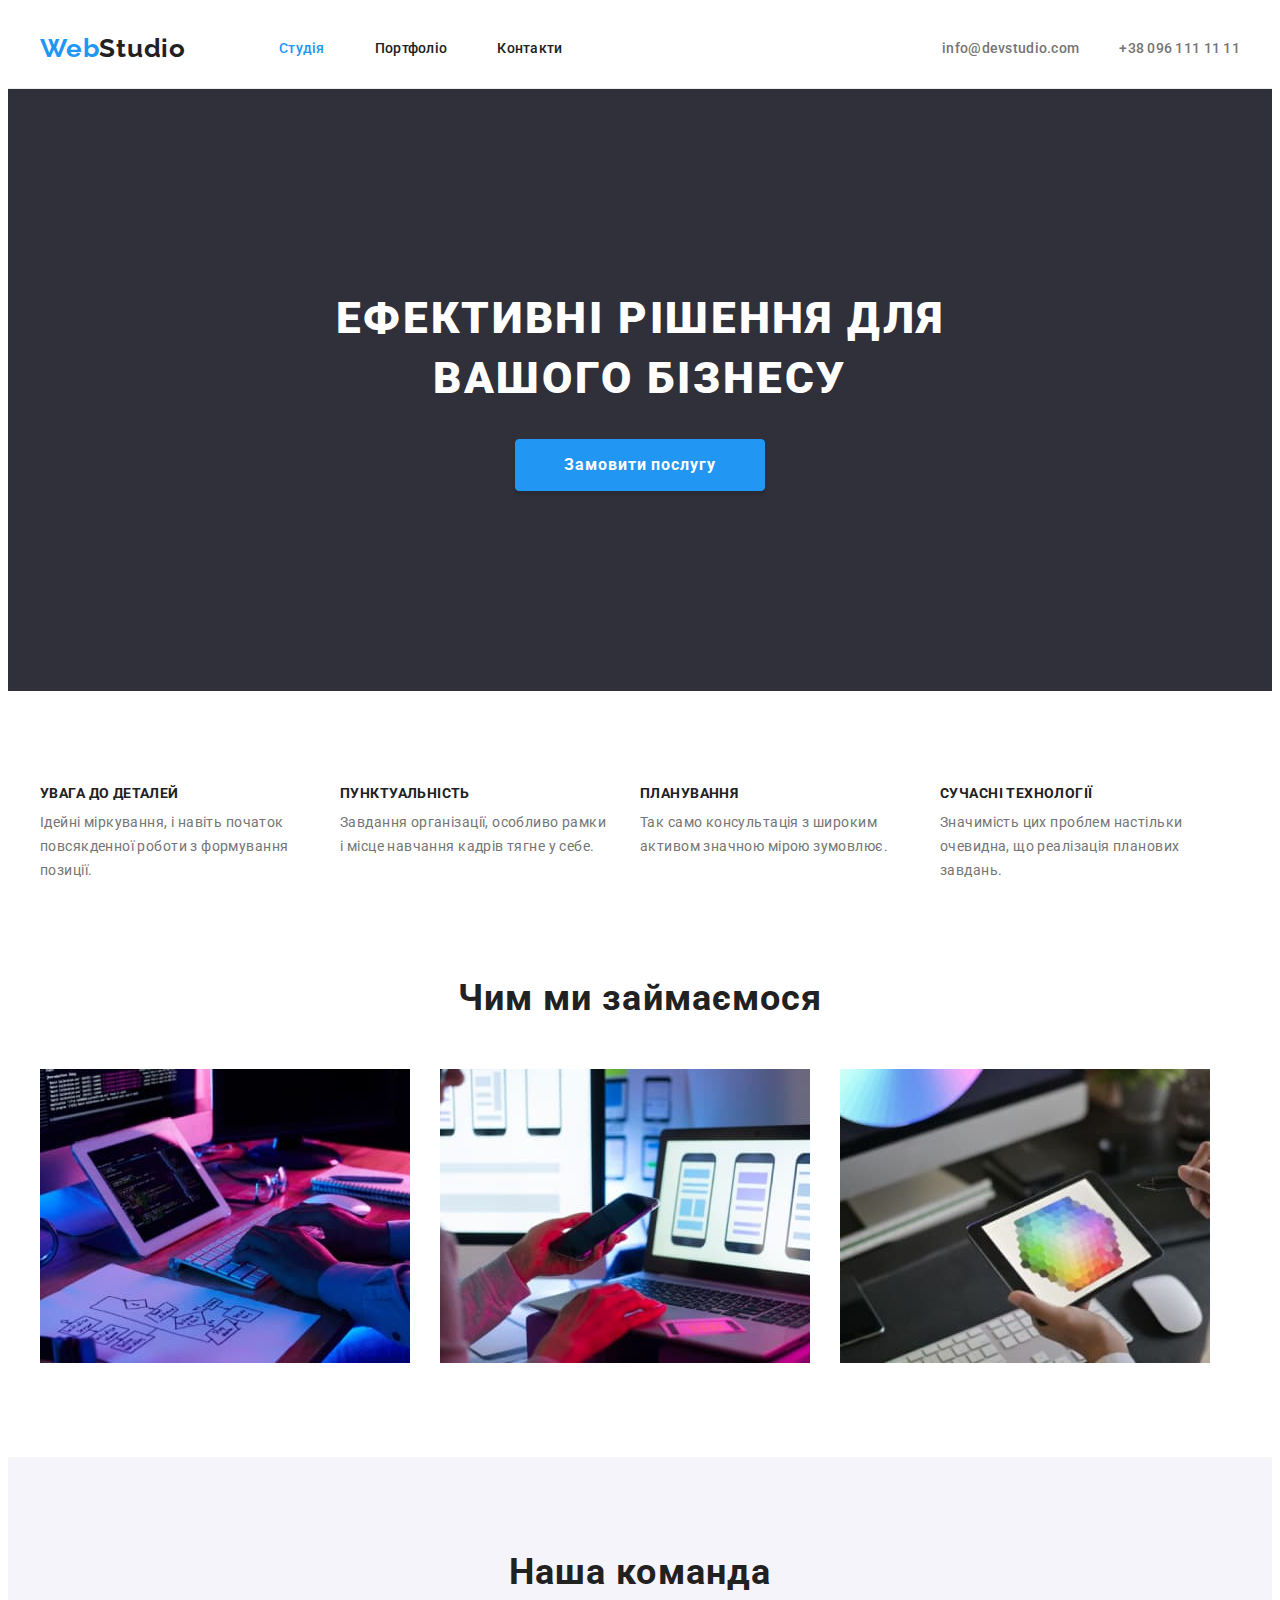
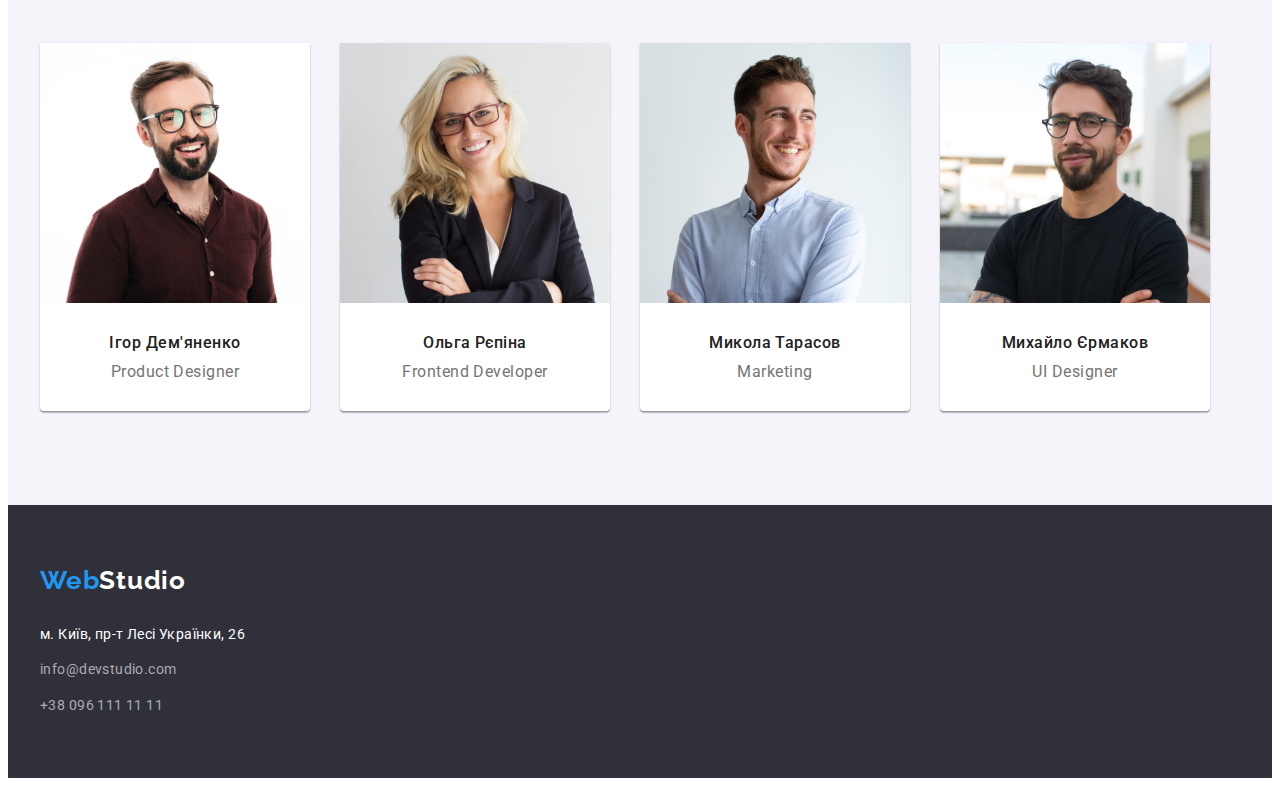
==== commit a184601e: "error correction" ====
--- a/index.html
+++ b/index.html
@@ -79,21 +79,21 @@
                   src="./images/gallery-1.jpg"
                   alt="галерея"
                   width="370"
-                  height="386"/>
+                  height="294"/>
               </li>
               <li class="work-item" >
                 <img
                   src="./images/gallery-2.jpg"
                   alt="галерея"
                   width="370"
-                  height="386"/>
+                  height="294"/>
               </li>
               <li class="work-item">
                 <img
                   src="./images/gallery-3.jpg"
                   alt="галерея"
                   width="370"
-                  height="386"/>
+                  height="294"/>
               </li>
             </ul>
           </div>
--- a/css/styles.css
+++ b/css/styles.css
@@ -29,8 +29,6 @@
 display: block;
 }
 .header {
-padding-top: 24px;
-padding-bottom: 25px;
 border-bottom: 1px solid #ECECEC;
 }
 .header-container{
@@ -65,6 +63,7 @@
 list-style: none;
 }
 .list .link {
+display: block;
 padding-top: 32px;
 padding-bottom: 32px;
 color: var(--secondary-text-cl);
@@ -93,6 +92,7 @@
 margin-left: 0; 
 }    
 .list .link-tel {
+display: block;
 padding-top: 32px;
 padding-bottom: 32px;
 color: var(--main-text-cl);
@@ -182,7 +182,6 @@
 .peculiarities {
 display:flex;
 flex-direction: row;
-justify-content: center; 
 }
 .peculiarities>.peculiarities-item {
 width: 270px;
@@ -216,7 +215,7 @@
 flex-wrap: wrap;
 }
 .list-work>.work-item {
-flex-basis: calc(100%/3-30px);
+flex-basis: calc(100%/3 - 30px);
 margin-right: 30px;
 }
 .work-item:last-child {
